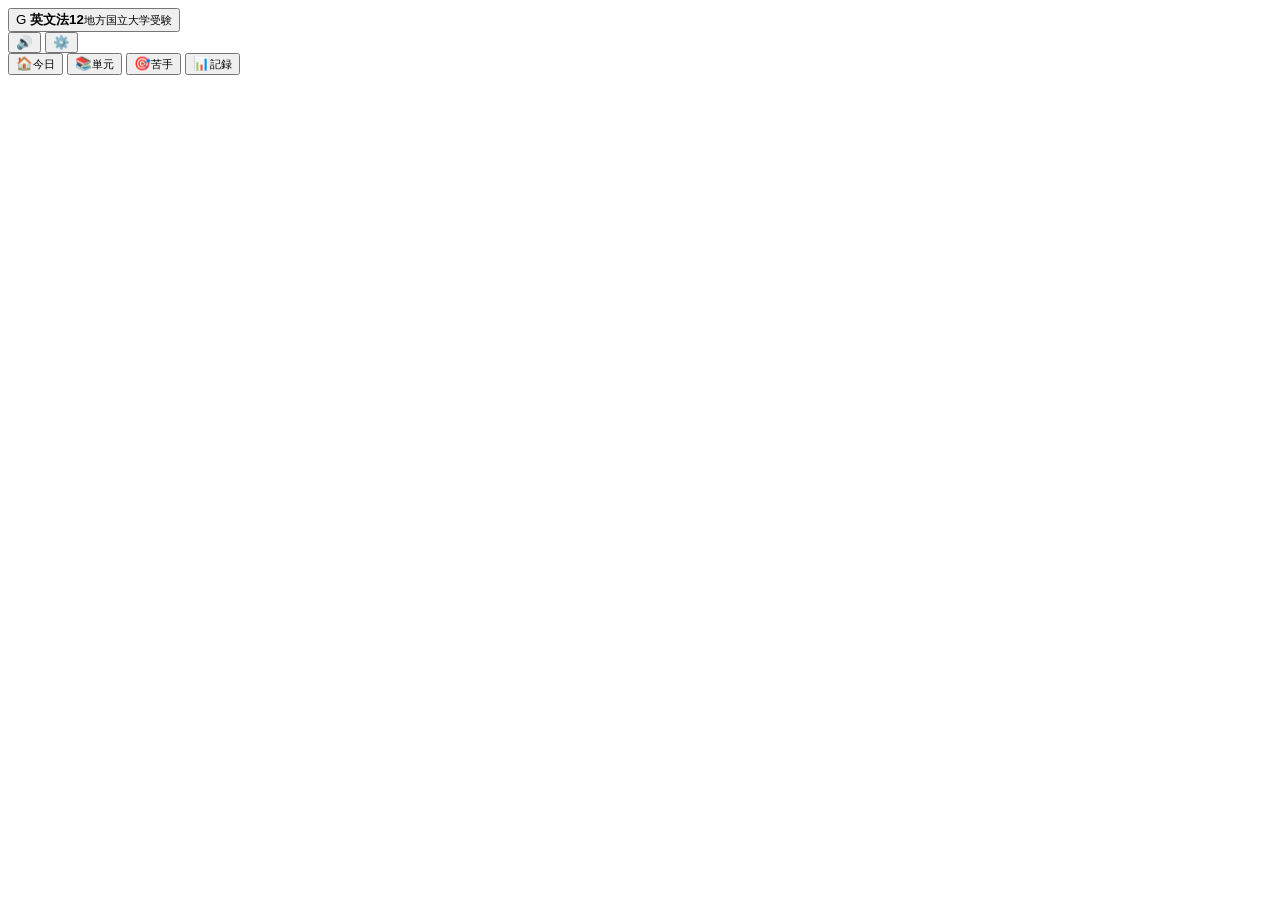
==== public/english-grammar-app/index.html @ 49b17329 "英文法アプリの画面を追加" ====
<!doctype html>
<html lang="ja">
<head>
  <meta charset="utf-8">
  <meta name="viewport" content="width=device-width,initial-scale=1,viewport-fit=cover">
  <meta name="theme-color" content="#0b4f6c">
  <meta name="apple-mobile-web-app-capable" content="yes">
  <meta name="apple-mobile-web-app-status-bar-style" content="default">
  <meta name="apple-mobile-web-app-title" content="英文法12">
  <title>英文法12｜地方国立大学受験</title>
  <link rel="manifest" href="manifest.webmanifest">
  <link rel="icon" href="icon.svg" type="image/svg+xml">
  <link rel="apple-touch-icon" href="icon-192.svg">
  <link rel="stylesheet" href="styles.css">
</head>
<body>
  <div id="app" class="app-shell">
    <header class="topbar">
      <button id="homeButton" class="brand" aria-label="ホームへ">
        <span class="brand-mark">G</span>
        <span><strong>英文法12</strong><small>地方国立大学受験</small></span>
      </button>
      <div class="top-actions">
        <button id="speakQuestionButton" class="icon-button" title="問題を読み上げる" aria-label="問題を読み上げる">🔊</button>
        <button id="settingsButton" class="icon-button" title="設定" aria-label="設定">⚙️</button>
      </div>
    </header>
    <main id="mainView" class="main-view" aria-live="polite"></main>
    <nav class="bottom-nav" aria-label="メインメニュー">
      <button data-view="home" class="nav-button active"><span>🏠</span><small>今日</small></button>
      <button data-view="units" class="nav-button"><span>📚</span><small>単元</small></button>
      <button data-view="weak" class="nav-button"><span>🎯</span><small>苦手</small></button>
      <button data-view="report" class="nav-button"><span>📊</span><small>記録</small></button>
    </nav>
  </div>
  <dialog id="modal">
    <div id="modalContent"></div>
    <button id="modalClose" class="secondary-button">閉じる</button>
  </dialog>
  <div id="toast" class="toast" role="status"></div>
  <script src="questions-part-0.js"></script>
  <script src="questions-part-1.js"></script>
  <script src="questions-part-2.js"></script>
  <script src="questions-part-3.js"></script>
  <script src="questions-loader.js"></script>
</body>
</html>
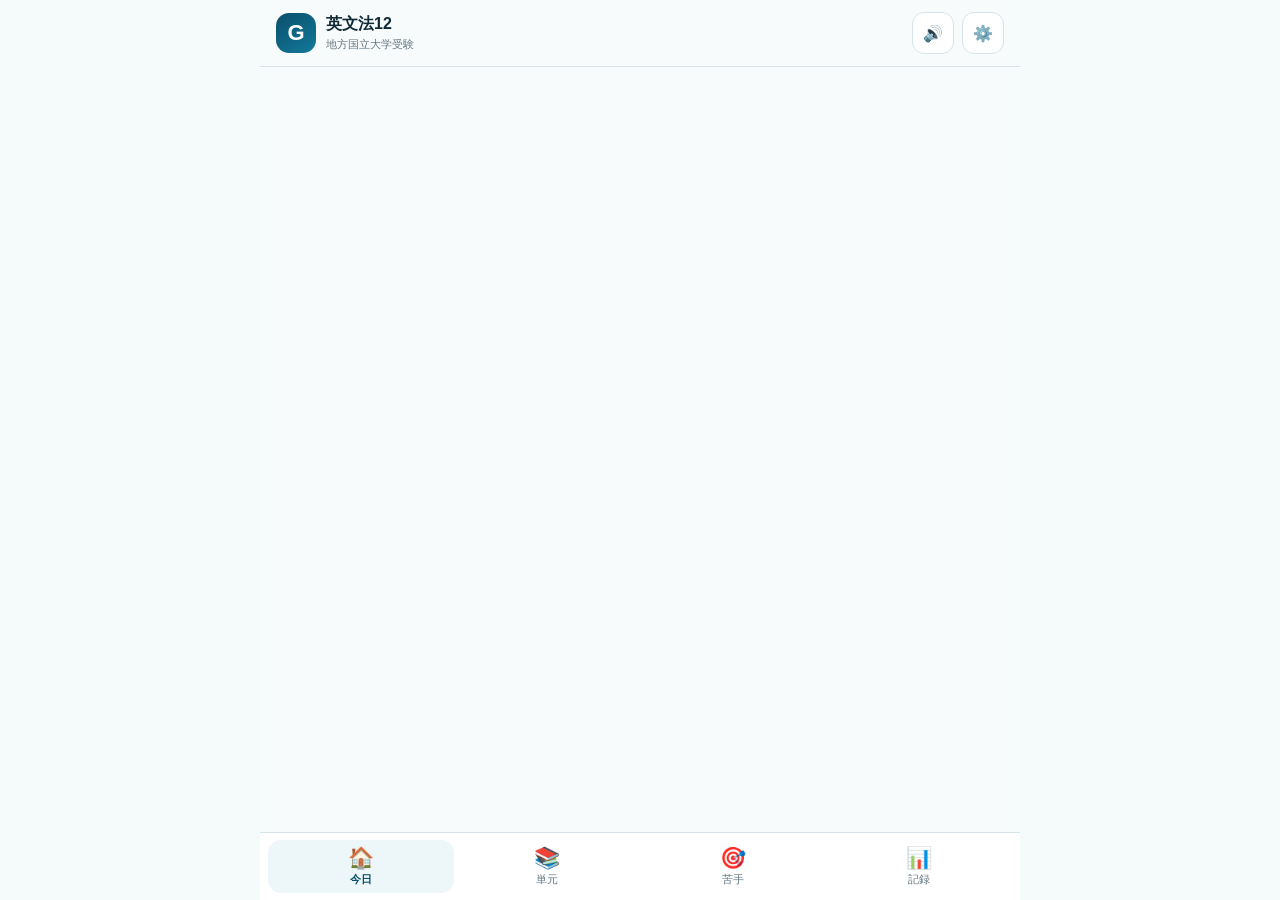
==== commit ab7f5204: "分割済み問題データの読込へ更新" ====
--- a/public/english-grammar-app/index.html
+++ b/public/english-grammar-app/index.html
@@ -38,10 +38,23 @@
     <button id="modalClose" class="secondary-button">閉じる</button>
   </dialog>
   <div id="toast" class="toast" role="status"></div>
-  <script src="questions-part-0.js"></script>
-  <script src="questions-part-1.js"></script>
-  <script src="questions-part-2.js"></script>
-  <script src="questions-part-3.js"></script>
-  <script src="questions-loader.js"></script>
+  <script src="questions-part-00.js"></script>
+  <script src="questions-part-01.js"></script>
+  <script src="questions-part-02.js"></script>
+  <script src="questions-part-03.js"></script>
+  <script src="questions-part-04.js"></script>
+  <script src="questions-part-05.js"></script>
+  <script src="questions-part-06.js"></script>
+  <script src="questions-part-07.js"></script>
+  <script src="questions-part-08.js"></script>
+  <script src="questions-part-09.js"></script>
+  <script src="questions-part-10.js"></script>
+  <script src="questions-part-11.js"></script>
+  <script src="questions-part-12.js"></script>
+  <script src="questions-part-13.js"></script>
+  <script src="questions-part-14.js"></script>
+  <script src="app-part-00.js"></script>
+  <script src="app-part-01.js"></script>
+  <script src="loader.js"></script>
 </body>
 </html>
--- a/public/english-grammar-app/styles.css
+++ b/public/english-grammar-app/styles.css
@@ -0,0 +1,58 @@
+:root {
+  --ink:#102a36;
+  --muted:#647783;
+  --primary:#0b4f6c;
+  --primary2:#12799a;
+  --surface:#ffffff;
+  --soft:#edf6f8;
+  --line:#d6e3e8;
+  --good:#197a4a;
+  --good-bg:#e7f6ed;
+  --warn:#9a6500;
+  --warn-bg:#fff4d7;
+  --bad:#b42318;
+  --bad-bg:#feeceb;
+  --shadow:0 10px 28px rgba(22,54,68,.10);
+  --radius:20px;
+}
+*{box-sizing:border-box}
+html,body{margin:0;min-height:100%;font-family:-apple-system,BlinkMacSystemFont,"Segoe UI","Noto Sans JP",sans-serif;color:var(--ink);background:#f5fafb}
+button,input,textarea,select{font:inherit}
+button{cursor:pointer}
+.app-shell{max-width:760px;min-height:100vh;margin:auto;background:#f8fbfc;padding-bottom:82px}
+.topbar{position:sticky;top:0;z-index:20;display:flex;align-items:center;justify-content:space-between;padding:12px 16px;background:rgba(248,251,252,.94);backdrop-filter:blur(14px);border-bottom:1px solid var(--line)}
+.brand{display:flex;align-items:center;gap:10px;border:0;background:transparent;color:var(--ink);text-align:left;padding:0}
+.brand-mark{display:grid;place-items:center;width:40px;height:40px;border-radius:13px;background:linear-gradient(145deg,var(--primary),var(--primary2));color:white;font-weight:800;font-size:22px}
+.brand strong,.brand small{display:block}.brand small{color:var(--muted);font-size:11px;margin-top:2px}
+.top-actions{display:flex;gap:8px}
+.icon-button{border:1px solid var(--line);background:white;border-radius:12px;width:42px;height:42px}
+.main-view{padding:18px 16px 32px}
+.bottom-nav{position:fixed;bottom:0;left:50%;transform:translateX(-50%);width:min(760px,100%);display:grid;grid-template-columns:repeat(4,1fr);z-index:20;background:rgba(255,255,255,.96);border-top:1px solid var(--line);padding:7px 8px calc(7px + env(safe-area-inset-bottom))}
+.nav-button{border:0;background:transparent;border-radius:13px;padding:6px;color:var(--muted)}
+.nav-button span,.nav-button small{display:block}.nav-button span{font-size:21px}.nav-button small{font-size:11px;margin-top:2px}.nav-button.active{background:var(--soft);color:var(--primary);font-weight:700}
+.hero{border-radius:26px;padding:24px;background:linear-gradient(145deg,#083f59,#11799a);color:#fff;box-shadow:var(--shadow)}
+.hero h1{margin:0 0 8px;font-size:27px}.hero p{margin:0;opacity:.88;line-height:1.6}
+.hero-stats{display:grid;grid-template-columns:repeat(3,1fr);gap:8px;margin-top:20px}.hero-stat{padding:11px 6px;text-align:center;border-radius:14px;background:rgba(255,255,255,.13)}.hero-stat strong,.hero-stat small{display:block}.hero-stat strong{font-size:20px}.hero-stat small{font-size:10px;margin-top:3px}
+.card{background:var(--surface);border:1px solid var(--line);border-radius:var(--radius);padding:18px;margin-top:14px;box-shadow:0 5px 18px rgba(30,70,86,.05)}
+.card h2,.card h3{margin:0 0 10px}.muted{color:var(--muted)}.tiny{font-size:12px}
+.primary-button,.secondary-button,.danger-button{width:100%;border-radius:14px;padding:14px 16px;font-weight:750;border:0}
+.primary-button{background:var(--primary);color:white}.primary-button:disabled{opacity:.45;cursor:not-allowed}.secondary-button{background:var(--soft);color:var(--primary);border:1px solid #cbe1e8}.danger-button{background:var(--bad-bg);color:var(--bad)}
+.button-row{display:grid;grid-template-columns:1fr 1fr;gap:10px;margin-top:12px}
+.progress-track{height:10px;border-radius:999px;background:#dcebee;overflow:hidden}.progress-fill{height:100%;background:linear-gradient(90deg,var(--primary2),#43b2a5);border-radius:inherit;transition:width .25s}
+.session-header{display:flex;align-items:center;gap:12px;margin-bottom:12px}.session-count{white-space:nowrap;font-weight:750}
+.question-card{background:white;border:1px solid var(--line);border-radius:24px;padding:20px;box-shadow:var(--shadow)}
+.question-meta{display:flex;flex-wrap:wrap;gap:7px;margin-bottom:16px}.chip{font-size:11px;padding:6px 9px;border-radius:999px;background:var(--soft);color:var(--primary);font-weight:700}.chip.level{background:#f1eefb;color:#6746a5}.chip.review{background:var(--warn-bg);color:var(--warn)}
+.instruction{font-size:14px;color:var(--muted);line-height:1.55}.question-text{font-size:22px;font-weight:760;line-height:1.55;margin:18px 0;white-space:pre-wrap}.stimulus{padding:14px;border-radius:14px;background:#f4f7f8;line-height:1.65;margin-bottom:15px;white-space:pre-wrap}
+.choice-grid{display:grid;gap:10px}.choice-button{padding:14px 15px;text-align:left;border-radius:14px;border:1px solid var(--line);background:white}.choice-button:hover,.choice-button.selected{border-color:var(--primary2);background:var(--soft)}.choice-button.correct{background:var(--good-bg);border-color:#82c8a4}.choice-button.wrong{background:var(--bad-bg);border-color:#e7a19a}
+.answer-box{width:100%;min-height:86px;border:1px solid var(--line);border-radius:14px;padding:13px;background:white;resize:vertical}.answer-tools{display:grid;grid-template-columns:1fr 1fr;gap:10px;margin:10px 0}.mic-button{border:0;border-radius:14px;padding:14px;background:#e9f5f8;color:var(--primary);font-weight:750}.mic-button.listening{background:#ffe6e3;color:var(--bad);animation:pulse 1.1s infinite}.word-bank{display:flex;flex-wrap:wrap;gap:8px;margin:10px 0}.word-token,.sentence-token{border:1px solid var(--line);background:white;border-radius:11px;padding:9px 11px}.word-token.used{opacity:.35}.sentence-token.selected{background:var(--primary);color:white;border-color:var(--primary)}.selected-words{min-height:45px;padding:10px;border:1px dashed #9bb8c3;border-radius:12px;margin-bottom:10px}
+.feedback{border-radius:17px;padding:16px;margin-top:14px}.feedback.good{background:var(--good-bg);color:#155f3d}.feedback.almost{background:var(--warn-bg);color:#805500}.feedback.bad{background:var(--bad-bg);color:#8e2018}.feedback h3{margin:0 0 7px}.feedback p{margin:5px 0;line-height:1.55}
+.reason-panel{border-top:1px solid var(--line);margin-top:15px;padding-top:15px}.explanation-box{border-left:5px solid var(--primary2);padding:13px;background:var(--soft);border-radius:0 13px 13px 0;margin-top:12px}
+.unit-row,.weak-row,.history-row{display:grid;grid-template-columns:1fr auto;gap:12px;align-items:center;padding:13px 0;border-bottom:1px solid #e7eef1}.unit-row:last-child,.weak-row:last-child,.history-row:last-child{border-bottom:0}.unit-title{font-weight:720}.score-pill{min-width:54px;text-align:center;padding:7px 9px;border-radius:999px;background:var(--soft);color:var(--primary);font-weight:750}.score-pill.weak{background:var(--bad-bg);color:var(--bad)}
+.grid-2{display:grid;grid-template-columns:1fr 1fr;gap:12px}.metric{padding:14px;border-radius:15px;background:var(--soft)}.metric strong,.metric small{display:block}.metric strong{font-size:23px}.metric small{color:var(--muted);margin-top:3px}
+details{border-top:1px solid var(--line);padding:12px 0}summary{font-weight:700;cursor:pointer}
+.setting-row{display:grid;grid-template-columns:1fr auto;gap:12px;align-items:center;padding:12px 0;border-bottom:1px solid var(--line)}.setting-row input[type="text"],.setting-row input[type="url"],.setting-row select{width:100%;padding:10px;border:1px solid var(--line);border-radius:10px}
+dialog{width:min(560px,calc(100% - 28px));border:0;border-radius:20px;padding:20px;box-shadow:0 22px 70px rgba(0,0,0,.22)}dialog::backdrop{background:rgba(8,31,42,.48)}
+.toast{position:fixed;z-index:50;left:50%;bottom:92px;transform:translate(-50%,20px);opacity:0;pointer-events:none;background:#17343f;color:white;border-radius:999px;padding:10px 16px;transition:.2s}.toast.show{opacity:1;transform:translate(-50%,0)}
+.empty{text-align:center;padding:32px;color:var(--muted)}
+@keyframes pulse{50%{transform:scale(1.025)}}
+@media(max-width:480px){.question-text{font-size:20px}.grid-2{grid-template-columns:1fr}.hero{padding:20px}.button-row{grid-template-columns:1fr}}
